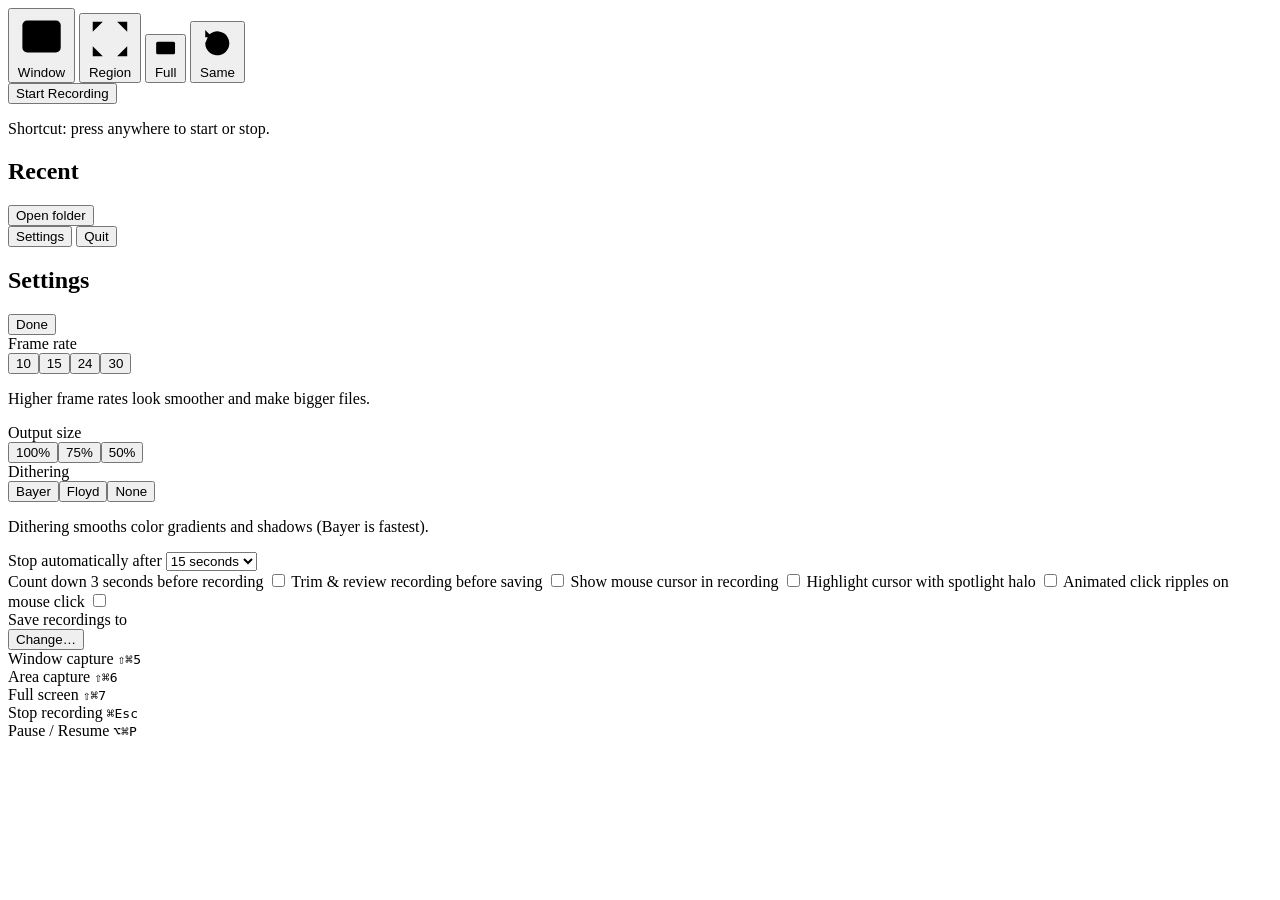
==== frontend/index.html @ 72a1978d "Initial commit: Gifkite - screen-to-GIF recorder for macOS" ====
<!doctype html>
<html lang="en">
<head>
<meta charset="utf-8">
<title>Gifkite</title>
<link rel="stylesheet" href="/style.css">
<link rel="stylesheet" href="/popover.css">
<script type="module" src="/popover.js"></script>
</head>
<body>
<main class="pop">

  <!-- permission banner -->
  <div class="perm-banner" id="perm-banner" hidden>
    <div class="perm-content">
      <span class="perm-icon">⚠️</span>
      <div class="perm-text">
        <strong>Screen Recording Permission Required</strong>
        <p>macOS requires permission to capture screen contents.</p>
      </div>
    </div>
    <button class="btn-perm" id="open-perm">Open Settings</button>
  </div>

  <!-- idle: capture buttons + Start Recording button -->
  <section class="capture-box" data-show="idle">
    <div class="mode-grid">
      <button class="mode-card active" id="mode-window" data-mode="window" title="Snap to and record an app window">
        <svg viewBox="0 0 32 32" aria-hidden="true"><rect x="4" y="6" width="24" height="20" rx="3"/><path d="M4 12h24M8 9h.01M12 9h.01M16 9h.01"/></svg>
        <span>Window</span>
      </button>
      <button class="mode-card" id="mode-region" data-mode="region" title="Select a region to record">
        <svg viewBox="0 0 32 32" aria-hidden="true"><path d="M4 11V4h7M21 4h7v7M28 21v7h-7M11 28H4v-7"/></svg>
        <span>Region</span>
      </button>
      <button class="mode-card" id="mode-screen" data-mode="screen" title="Record entire display">
        <svg viewBox="0 0 32 32" aria-hidden="true"><rect x="4" y="6" width="24" height="16" rx="2"/><path d="M12 27h8M16 22v5"/></svg>
        <span>Full</span>
      </button>
      <button class="mode-card" id="last" data-mode="last" title="Record same area again">
        <svg viewBox="0 0 32 32" aria-hidden="true"><path d="M6 16a10 10 0 1 0 3-7.1M6 5v6h6"/></svg>
        <span>Same</span>
      </button>
    </div>

    <button class="start-btn" id="start-btn">
      <span class="rec-dot-icon"></span>
      <span id="start-btn-label">Start Recording</span>
    </button>
    <p class="hint">Shortcut: press <kbd id="hotkey"></kbd> anywhere to start or stop.</p>
  </section>

  <!-- recording / countdown / paused: live timer + Stop button -->
  <section class="live-box" data-show="recording countdown paused" hidden>
    <div class="live-header">
      <div class="live-status">
        <span class="dot" id="live-dot"></span>
        <span id="live-phase">RECORDING</span>
      </div>
      <span class="num timer" id="timer">0:00</span>
    </div>
    <div class="live-actions">
      <button class="pause-btn" id="popover-pause-btn">Pause</button>
      <button class="stop-btn" data-act="Stop"><i></i>Stop Recording</button>
      <button class="ghost" data-act="Discard">Discard</button>
    </div>
  </section>

  <!-- review / trim editor -->
  <section class="review-box" data-show="review" hidden>
    <div class="review-header">
      <div class="review-title-group">
        <span class="review-badge">TRIM & REVIEW</span>
        <span class="review-dur num" id="review-dur">0.0s</span>
      </div>
      <span class="review-frames num" id="review-frames">0 frames</span>
    </div>

    <div class="review-player">
      <img id="review-img" alt="Preview frame" draggable="false">
      <button class="review-play-btn" id="review-play-btn" title="Play / Pause preview">
        <svg id="play-icon" viewBox="0 0 24 24"><polygon points="7 4 19 12 7 20 7 4"/></svg>
        <svg id="pause-icon" viewBox="0 0 24 24" hidden><rect x="6" y="4" width="4" height="16"/><rect x="14" y="4" width="4" height="16"/></svg>
      </button>
      <span class="review-frame-badge num" id="review-frame-badge">1 / 1</span>
    </div>

    <div class="timeline-wrap">
      <div class="timeline-bar">
        <div class="timeline-range" id="timeline-range"></div>
        <div class="timeline-needle" id="timeline-needle"></div>
      </div>
      <div class="trim-inputs">
        <input type="range" id="trim-start" min="0" max="0" value="0" step="1">
        <input type="range" id="trim-end" min="0" max="0" value="0" step="1">
      </div>
    </div>

    <div class="review-actions">
      <button class="ghost" id="review-discard-btn">Discard</button>
      <button class="review-save-btn" id="review-save-btn">
        <svg viewBox="0 0 16 16" width="14" height="14" fill="currentColor"><path d="M13.854 3.646a.5.5 0 0 1 0 .708l-7 7a.5.5 0 0 1-.708 0l-3.5-3.5a.5.5 0 1 1 .708-.708L6.5 10.293l6.646-6.647a.5.5 0 0 1 .708 0z"/></svg>
        Save GIF
      </button>
    </div>
  </section>

  <!-- encoding -->
  <section class="saving" data-show="encoding" hidden>
    <div class="saving-row"><span>Saving GIF</span><span class="num" id="pct">0%</span></div>
    <div class="bar"><div id="bar"></div></div>
  </section>

  <p class="error" id="error" hidden></p>

  <section class="library">
    <header class="lib-head">
      <h2>Recent</h2>
      <button class="link" data-act="OpenFolder">Open folder</button>
    </header>
    <div class="grid" id="grid"></div>
    <div class="empty" id="empty" hidden>
      <svg viewBox="0 0 32 32" aria-hidden="true"><path d="M4 11V4h7M21 4h7v7M28 21v7h-7M11 28H4v-7"/></svg>
      <p>Your GIFs show up here. Choose Region, drag over what you want to record, and press Stop when you're done.</p>
    </div>
  </section>

  <footer class="foot">
    <button class="link" id="open-settings">Settings</button>
    <button class="link" data-act="Quit">Quit</button>
  </footer>

  <!-- settings sheet -->
  <section class="sheet" id="sheet" aria-hidden="true">
    <header class="sheet-head">
      <h2>Settings</h2>
      <button class="link" id="close-settings">Done</button>
    </header>
    <div class="field">
      <span>Frame rate</span>
      <div class="seg" data-key="fps">
        <button data-v="10">10</button><button data-v="15">15</button><button data-v="24">24</button><button data-v="30">30</button>
      </div>
    </div>
    <p class="note">Higher frame rates look smoother and make bigger files.</p>
    <div class="field">
      <span>Output size</span>
      <div class="seg" data-key="scale">
        <button data-v="1">100%</button><button data-v="0.75">75%</button><button data-v="0.5">50%</button>
      </div>
    </div>
    <div class="field">
      <span>Dithering</span>
      <div class="seg" data-key="dither">
        <button data-v="bayer">Bayer</button><button data-v="floyd">Floyd</button><button data-v="none">None</button>
      </div>
    </div>
    <p class="note">Dithering smooths color gradients and shadows (Bayer is fastest).</p>
    <div class="field">
      <span>Stop automatically after</span>
      <select id="max">
        <option value="15">15 seconds</option>
        <option value="30">30 seconds</option>
        <option value="60">1 minute</option>
        <option value="120">2 minutes</option>
        <option value="300">5 minutes</option>
      </select>
    </div>
    <label class="field toggle">
      <span>Count down 3 seconds before recording</span>
      <input type="checkbox" id="countdown"><i></i>
    </label>
    <label class="field toggle">
      <span>Trim & review recording before saving</span>
      <input type="checkbox" id="trim"><i></i>
    </label>
    <label class="field toggle">
      <span>Show mouse cursor in recording</span>
      <input type="checkbox" id="showCursor"><i></i>
    </label>
    <label class="field toggle">
      <span>Highlight cursor with spotlight halo</span>
      <input type="checkbox" id="cursorHighlight"><i></i>
    </label>
    <label class="field toggle">
      <span>Animated click ripples on mouse click</span>
      <input type="checkbox" id="clickRipples"><i></i>
    </label>
    <div class="field col">
      <span>Save recordings to</span>
      <div class="folder">
        <code id="folder"></code>
        <button class="btn" id="choose">Change…</button>
      </div>
    </div>
    <div class="field">
      <span>Window capture</span>
      <kbd>⇧⌘5</kbd>
    </div>
    <div class="field">
      <span>Area capture</span>
      <kbd>⇧⌘6</kbd>
    </div>
    <div class="field">
      <span>Full screen</span>
      <kbd>⇧⌘7</kbd>
    </div>
    <div class="field">
      <span>Stop recording</span>
      <kbd>⌘Esc</kbd>
    </div>
    <div class="field">
      <span>Pause / Resume</span>
      <kbd>⌥⌘P</kbd>
    </div>
  </section>

  <div class="toast" id="toast"></div>
</main>
</body>
</html>
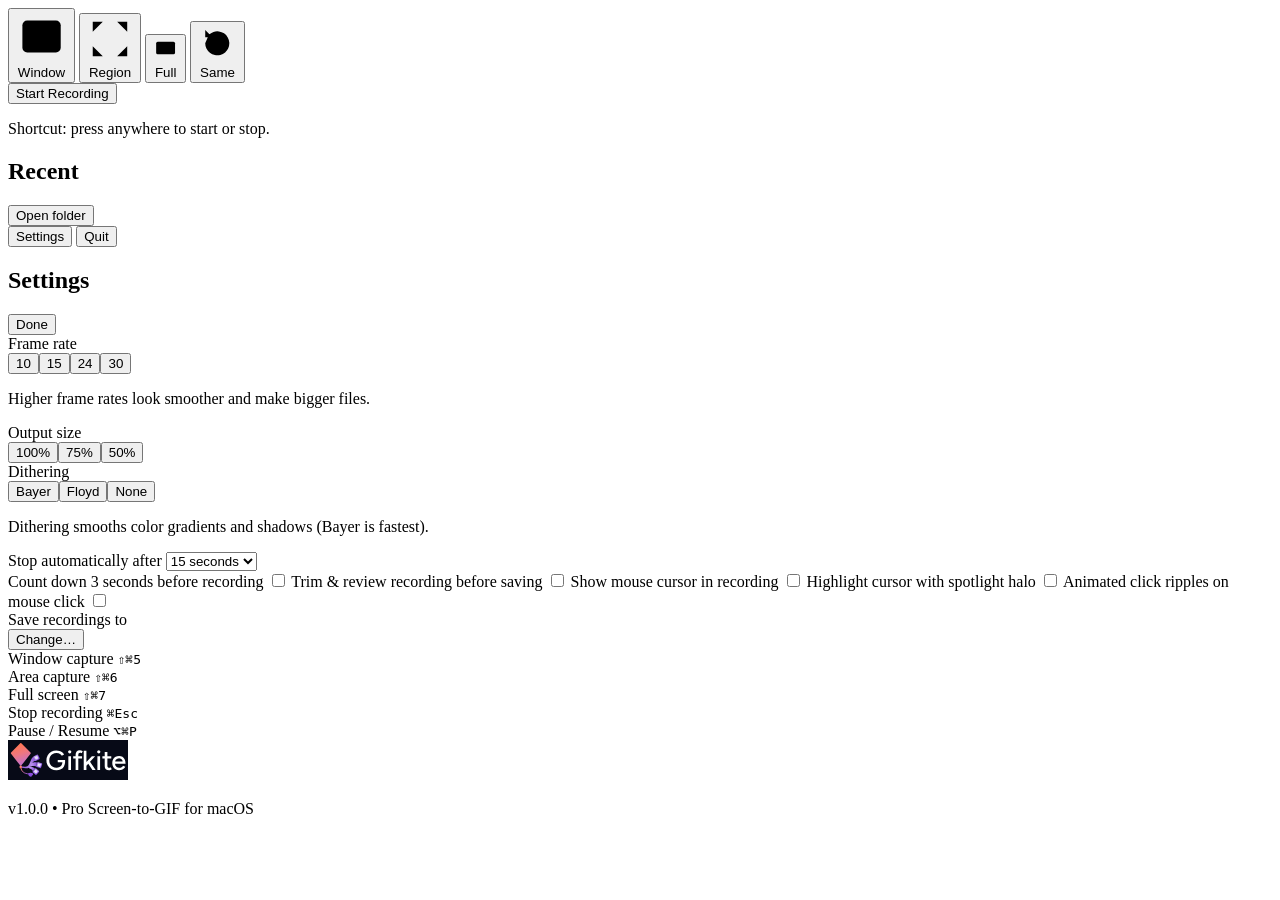
==== commit 10a16b22: "feat(branding): integrate official Gifkite logos, app icon, and menu bar template" ====
--- a/frontend/index.html
+++ b/frontend/index.html
@@ -3,6 +3,7 @@
 <head>
 <meta charset="utf-8">
 <title>Gifkite</title>
+<link rel="icon" type="image/svg+xml" href="/assets/gifkite-mark.svg">
 <link rel="stylesheet" href="/style.css">
 <link rel="stylesheet" href="/popover.css">
 <script type="module" src="/popover.js"></script>
@@ -120,8 +121,8 @@
     </header>
     <div class="grid" id="grid"></div>
     <div class="empty" id="empty" hidden>
-      <svg viewBox="0 0 32 32" aria-hidden="true"><path d="M4 11V4h7M21 4h7v7M28 21v7h-7M11 28H4v-7"/></svg>
-      <p>Your GIFs show up here. Choose Region, drag over what you want to record, and press Stop when you're done.</p>
+      <img src="/assets/gifkite-mark.svg" class="empty-mark" alt="Gifkite" width="48" height="48">
+      <p>Your GIFs show up here. Choose Window or Region, capture what you want, and drop it anywhere.</p>
     </div>
   </section>
 
@@ -213,6 +214,11 @@
       <span>Pause / Resume</span>
       <kbd>⌥⌘P</kbd>
     </div>
+
+    <div class="settings-branding">
+      <img src="/assets/gifkite-logo-dark.svg" alt="Gifkite" class="settings-logo" width="120">
+      <p class="settings-version">v1.0.0 • Pro Screen-to-GIF for macOS</p>
+    </div>
   </section>
 
   <div class="toast" id="toast"></div>
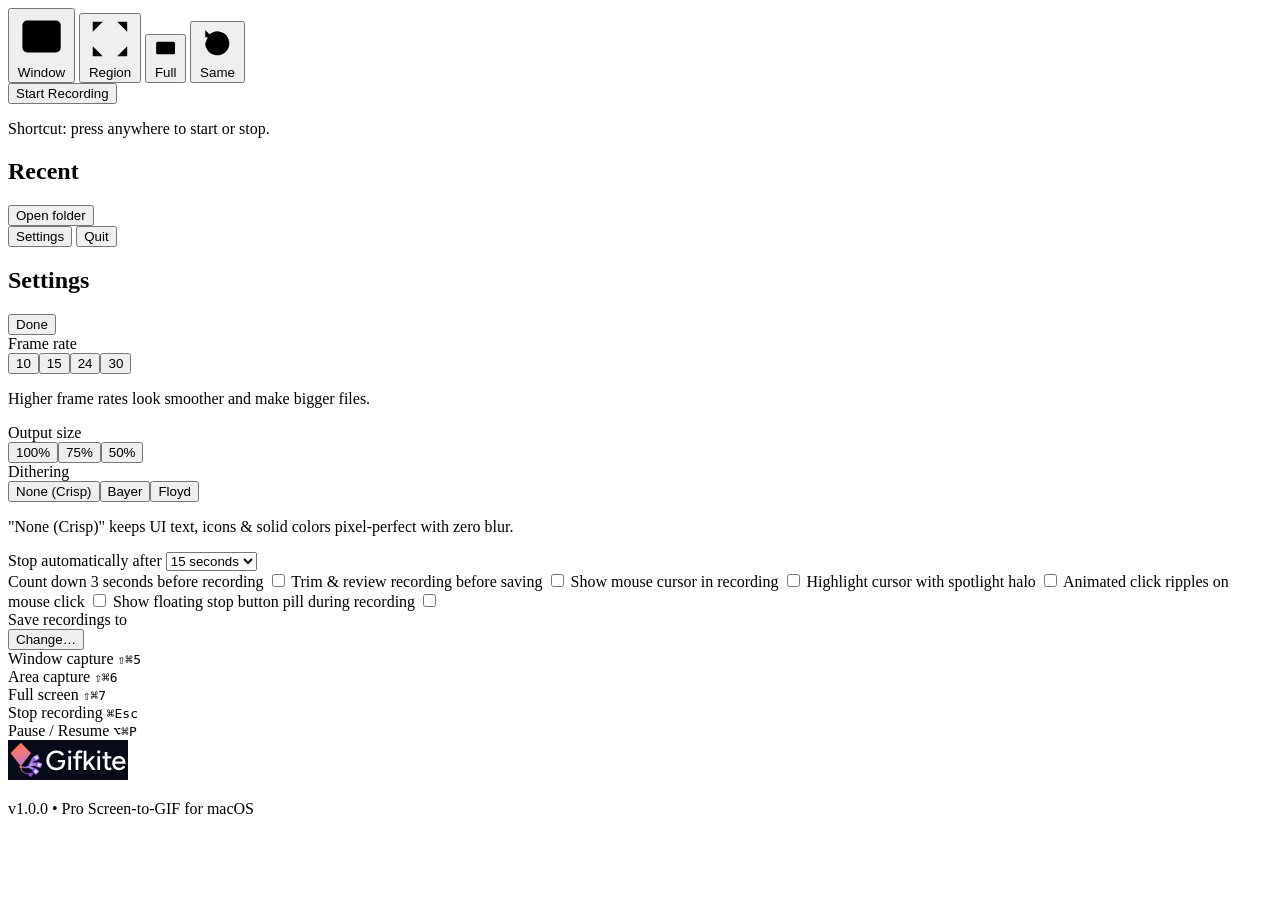
==== commit 39ab79bf: "fix(encoder): implement exact-color preservation, crisp dithering default, and prevent controls over" ====
--- a/frontend/index.html
+++ b/frontend/index.html
@@ -153,10 +153,10 @@
     <div class="field">
       <span>Dithering</span>
       <div class="seg" data-key="dither">
-        <button data-v="bayer">Bayer</button><button data-v="floyd">Floyd</button><button data-v="none">None</button>
-      </div>
-    </div>
-    <p class="note">Dithering smooths color gradients and shadows (Bayer is fastest).</p>
+        <button data-v="none">None (Crisp)</button><button data-v="bayer">Bayer</button><button data-v="floyd">Floyd</button>
+      </div>
+    </div>
+    <p class="note">"None (Crisp)" keeps UI text, icons & solid colors pixel-perfect with zero blur.</p>
     <div class="field">
       <span>Stop automatically after</span>
       <select id="max">
@@ -187,6 +187,10 @@
       <span>Animated click ripples on mouse click</span>
       <input type="checkbox" id="clickRipples"><i></i>
     </label>
+    <label class="field toggle">
+      <span>Show floating stop button pill during recording</span>
+      <input type="checkbox" id="showControls"><i></i>
+    </label>
     <div class="field col">
       <span>Save recordings to</span>
       <div class="folder">
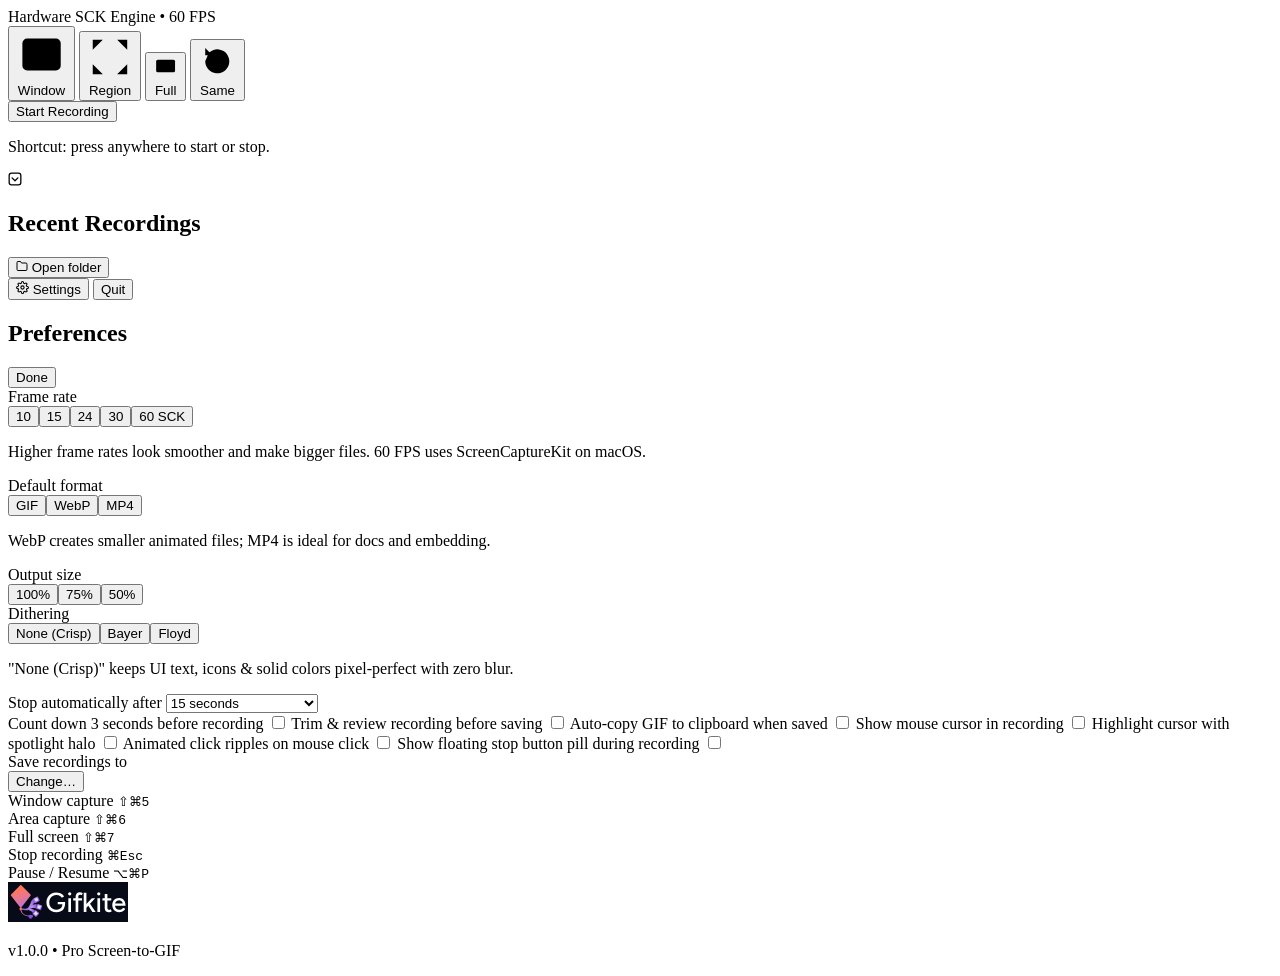
==== commit 1ad7f016: "feat: add support for WebP and MP4 recording formats, window selection, and annotations" ====
--- a/frontend/index.html
+++ b/frontend/index.html
@@ -11,6 +11,12 @@
 <body>
 <main class="pop">
 
+  <!-- Ambient background glow mesh matching docs -->
+  <div class="bg-glow-wrapper" aria-hidden="true">
+    <div class="glow-orb-1"></div>
+    <div class="glow-orb-2"></div>
+  </div>
+
   <!-- permission banner -->
   <div class="perm-banner" id="perm-banner" hidden>
     <div class="perm-content">
@@ -25,6 +31,11 @@
 
   <!-- idle: capture buttons + Start Recording button -->
   <section class="capture-box" data-show="idle">
+    <div class="engine-badge-pill" id="engine-badge">
+      <span class="beacon-dot"></span>
+      <span id="engine-badge-label">Hardware SCK Engine • 60 FPS</span>
+    </div>
+
     <div class="mode-grid">
       <button class="mode-card active" id="mode-window" data-mode="window" title="Snap to and record an app window">
         <svg viewBox="0 0 32 32" aria-hidden="true"><rect x="4" y="6" width="24" height="20" rx="3"/><path d="M4 12h24M8 9h.01M12 9h.01M16 9h.01"/></svg>
@@ -55,7 +66,7 @@
   <section class="live-box" data-show="recording countdown paused" hidden>
     <div class="live-header">
       <div class="live-status">
-        <span class="dot" id="live-dot"></span>
+        <span class="beacon-dot" id="live-dot"></span>
         <span id="live-phase">RECORDING</span>
       </div>
       <span class="num timer" id="timer">0:00</span>
@@ -67,83 +78,191 @@
     </div>
   </section>
 
-  <!-- review / trim editor -->
+  <!-- review / trim editor studio -->
   <section class="review-box" data-show="review" hidden>
-    <div class="review-header">
+    <div class="review-top-bar">
       <div class="review-title-group">
         <span class="review-badge">TRIM & REVIEW</span>
         <span class="review-dur num" id="review-dur">0.0s</span>
       </div>
-      <span class="review-frames num" id="review-frames">0 frames</span>
-    </div>
-
-    <div class="review-player">
-      <img id="review-img" alt="Preview frame" draggable="false">
-      <button class="review-play-btn" id="review-play-btn" title="Play / Pause preview">
-        <svg id="play-icon" viewBox="0 0 24 24"><polygon points="7 4 19 12 7 20 7 4"/></svg>
-        <svg id="pause-icon" viewBox="0 0 24 24" hidden><rect x="6" y="4" width="4" height="16"/><rect x="14" y="4" width="4" height="16"/></svg>
-      </button>
-      <span class="review-frame-badge num" id="review-frame-badge">1 / 1</span>
-    </div>
-
-    <div class="timeline-wrap">
-      <div class="timeline-bar">
-        <div class="timeline-range" id="timeline-range"></div>
-        <div class="timeline-needle" id="timeline-needle"></div>
-      </div>
-      <div class="trim-inputs">
-        <input type="range" id="trim-start" min="0" max="0" value="0" step="1">
-        <input type="range" id="trim-end" min="0" max="0" value="0" step="1">
-      </div>
-    </div>
-
-    <div class="review-actions">
-      <button class="ghost" id="review-discard-btn">Discard</button>
-      <button class="review-save-btn" id="review-save-btn">
-        <svg viewBox="0 0 16 16" width="14" height="14" fill="currentColor"><path d="M13.854 3.646a.5.5 0 0 1 0 .708l-7 7a.5.5 0 0 1-.708 0l-3.5-3.5a.5.5 0 1 1 .708-.708L6.5 10.293l6.646-6.647a.5.5 0 0 1 .708 0z"/></svg>
-        Save GIF
-      </button>
+      <div class="review-meta-group">
+        <div class="speed-btns" id="speed-btns">
+          <button data-spd="1" class="on">1x</button>
+          <button data-spd="1.5">1.5x</button>
+          <button data-spd="2">2x</button>
+        </div>
+        <span class="review-frames num" id="review-frames">0 frames</span>
+      </div>
+    </div>
+
+    <!-- Main Viewport Player Stage -->
+    <div class="review-stage">
+      <div class="review-player" id="review-player">
+        <img id="review-img" alt="Preview frame" draggable="false">
+        <canvas id="review-canvas" class="review-canvas"></canvas>
+        <button class="review-play-btn" id="review-play-btn" title="Play / Pause preview">
+          <svg id="play-icon" viewBox="0 0 24 24"><polygon points="7 4 19 12 7 20 7 4"/></svg>
+          <svg id="pause-icon" viewBox="0 0 24 24" hidden><rect x="6" y="4" width="4" height="16"/><rect x="14" y="4" width="4" height="16"/></svg>
+        </button>
+        <span class="review-frame-badge num" id="review-frame-badge">1 / 1</span>
+      </div>
+    </div>
+
+    <!-- Creative Annotation Tools Ribbon -->
+    <div class="annot-toolbar" id="annot-toolbar">
+      <div class="annot-tool-group">
+        <button type="button" class="annot-btn" data-tool="arrow" id="tool-arrow" title="Draw Arrow">
+          <svg viewBox="0 0 16 16" width="14" height="14" fill="currentColor">
+            <path d="M14 8a.75.75 0 0 1-.75.75H4.56l3.22 3.22a.75.75 0 1 1-1.06 1.06l-4.5-4.5a.75.75 0 0 1 0-1.06l4.5-4.5a.75.75 0 0 1 1.06 1.06L4.56 7.25h8.69A.75.75 0 0 1 14 8z" transform="rotate(180 8 8)"/>
+          </svg>
+          <span>Arrow</span>
+        </button>
+        <button type="button" class="annot-btn" data-tool="blur" id="tool-blur" title="Redact / Blur Sensitive Box">
+          <svg viewBox="0 0 16 16" width="14" height="14" fill="currentColor">
+            <path d="M2.5 3A1.5 1.5 0 0 0 1 4.5v7A1.5 1.5 0 0 0 2.5 13h11a1.5 1.5 0 0 0 1.5-1.5v-7A1.5 1.5 0 0 0 13.5 3h-11zm1 2h3v2h-3V5zm5 0h3v2h-3V5zm-5 4h3v2h-3V9zm5 0h3v2h-3V9z"/>
+          </svg>
+          <span>Redact</span>
+        </button>
+        <button type="button" class="annot-btn" data-tool="text" id="tool-text" title="Text Caption">
+          <svg viewBox="0 0 16 16" width="14" height="14" fill="currentColor">
+            <path d="M2.5 3.5a.5.5 0 0 1 .5-.5h10a.5.5 0 0 1 .5.5v2a.5.5 0 0 1-1 0V4H8.5v8.5H10a.5.5 0 0 1 0 1H6a.5.5 0 0 1 0-1h1.5V4H3.5v1.5a.5.5 0 0 1-1 0v-2z"/>
+          </svg>
+          <span>Text</span>
+        </button>
+      </div>
+
+      <div class="annot-sep"></div>
+
+      <!-- Color swatches -->
+      <div class="annot-colors" id="annot-colors">
+        <button type="button" class="swatch on" data-col="#ff3b30" style="background: #ff3b30;" title="Red"></button>
+        <button type="button" class="swatch" data-col="#ffd60a" style="background: #ffd60a;" title="Yellow"></button>
+        <button type="button" class="swatch" data-col="#ffffff" style="background: #ffffff;" title="White"></button>
+        <button type="button" class="swatch" data-col="#30d158" style="background: #30d158;" title="Green"></button>
+      </div>
+
+      <div class="annot-sep"></div>
+
+      <button type="button" class="annot-clear-btn" id="annot-clear-btn" title="Clear Annotations">
+        <svg width="11" height="11" viewBox="0 0 24 24" fill="none" stroke="currentColor" stroke-width="2.2" stroke-linecap="round" stroke-linejoin="round">
+          <polyline points="3 6 5 6 21 6"></polyline>
+          <path d="M19 6v14a2 2 0 0 1-2 2H7a2 2 0 0 1-2-2V6m3 0V4a2 2 0 0 1 2-2h4a2 2 0 0 1 2 2v2"></path>
+        </svg>
+        <span>Clear</span>
+      </button>
+    </div>
+
+    <!-- Timeline Trimmer Deck -->
+    <div class="timeline-deck">
+      <div class="timeline-meta">
+        <div class="timeline-meta-left">
+          <span class="timeline-label">Trim Range</span>
+          <span class="timeline-range-badge num" id="timeline-range-badge">0.0s – 0.0s</span>
+        </div>
+        <div class="timeline-meta-right">
+          <span class="timeline-head-badge num" id="timeline-head-badge">Frame 1</span>
+        </div>
+      </div>
+
+      <div class="timeline-wrap">
+        <div class="timeline-bar">
+          <div class="timeline-range" id="timeline-range"></div>
+          <div class="timeline-needle" id="timeline-needle"></div>
+        </div>
+        <div class="trim-inputs">
+          <input type="range" id="trim-start" min="0" max="0" value="0" step="1">
+          <input type="range" id="trim-end" min="0" max="0" value="0" step="1">
+        </div>
+      </div>
+    </div>
+
+    <!-- Export & Save Bottom Deck -->
+    <div class="review-bottom-deck">
+      <div class="format-bar">
+        <span class="format-label">Format</span>
+        <div class="format-toggle" id="format-toggle">
+          <button type="button" data-fmt="gif" class="on">GIF</button>
+          <button type="button" data-fmt="webp">WebP</button>
+          <button type="button" data-fmt="mp4">MP4</button>
+        </div>
+      </div>
+
+      <div class="review-actions-row">
+        <button class="ghost review-discard-btn" id="review-discard-btn">Discard</button>
+        <button class="review-save-btn" id="review-save-btn">
+          <svg viewBox="0 0 16 16" width="14" height="14" fill="currentColor">
+            <path d="M13.854 3.646a.5.5 0 0 1 0 .708l-7 7a.5.5 0 0 1-.708 0l-3.5-3.5a.5.5 0 1 1 .708-.708L6.5 10.293l6.646-6.647a.5.5 0 0 1 .708 0z"/>
+          </svg>
+          <span id="review-save-text">Save GIF</span>
+        </button>
+      </div>
     </div>
   </section>
 
   <!-- encoding -->
   <section class="saving" data-show="encoding" hidden>
-    <div class="saving-row"><span>Saving GIF</span><span class="num" id="pct">0%</span></div>
+    <div class="saving-row"><span>Saving Recording</span><span class="num" id="pct">0%</span></div>
     <div class="bar"><div id="bar"></div></div>
   </section>
 
   <p class="error" id="error" hidden></p>
 
-  <section class="library">
+  <section class="library" data-show="idle">
     <header class="lib-head">
-      <h2>Recent</h2>
-      <button class="link" data-act="OpenFolder">Open folder</button>
+      <div class="lib-title-group">
+        <svg class="lib-icon" width="14" height="14" viewBox="0 0 24 24" fill="none" stroke="currentColor" stroke-width="2.2" stroke-linecap="round" stroke-linejoin="round">
+          <rect x="2" y="2" width="20" height="20" rx="4"></rect>
+          <path d="M7 10l5 5 5-5"></path>
+        </svg>
+        <h2>Recent Recordings</h2>
+      </div>
+      <button class="link btn-folder" data-act="OpenFolder">
+        <svg width="12" height="12" viewBox="0 0 24 24" fill="none" stroke="currentColor" stroke-width="2" stroke-linecap="round" stroke-linejoin="round">
+          <path d="M22 19a2 2 0 0 1-2 2H4a2 2 0 0 1-2-2V5a2 2 0 0 1 2-2h5l2 3h9a2 2 0 0 1 2 2z"></path>
+        </svg>
+        <span>Open folder</span>
+      </button>
     </header>
     <div class="grid" id="grid"></div>
     <div class="empty" id="empty" hidden>
-      <img src="/assets/gifkite-mark.svg" class="empty-mark" alt="Gifkite" width="48" height="48">
-      <p>Your GIFs show up here. Choose Window or Region, capture what you want, and drop it anywhere.</p>
-    </div>
-  </section>
-
-  <footer class="foot">
-    <button class="link" id="open-settings">Settings</button>
-    <button class="link" data-act="Quit">Quit</button>
+      <div class="empty-mark-wrap">
+        <img src="/assets/gifkite-mark.svg" class="empty-mark" alt="Gifkite" width="48" height="48">
+      </div>
+      <p>Your recordings show up here. Capture an app window or region and drop it anywhere.</p>
+    </div>
+  </section>
+
+  <footer class="foot" data-show="idle">
+    <button class="link foot-link" id="open-settings">
+      <svg width="13" height="13" viewBox="0 0 24 24" fill="none" stroke="currentColor" stroke-width="2" stroke-linecap="round" stroke-linejoin="round">
+        <circle cx="12" cy="12" r="3"></circle>
+        <path d="M19.4 15a1.65 1.65 0 0 0 .33 1.82l.06.06a2 2 0 0 1 0 2.83 2 2 0 0 1-2.83 0l-.06-.06a1.65 1.65 0 0 0-1.82-.33 1.65 1.65 0 0 0-1 1.51V21a2 2 0 0 1-2 2 2 2 0 0 1-2-2v-.09A1.65 1.65 0 0 0 9 19.4a1.65 1.65 0 0 0-1.82.33l-.06.06a2 2 0 0 1-2.83 0 2 2 0 0 1 0-2.83l.06-.06a1.65 1.65 0 0 0 .33-1.82 1.65 1.65 0 0 0-1.51-1H3a2 2 0 0 1-2-2 2 2 0 0 1 2-2h.09A1.65 1.65 0 0 0 4.6 9a1.65 1.65 0 0 0-.33-1.82l-.06-.06a2 2 0 0 1 0-2.83 2 2 0 0 1 2.83 0l.06.06a1.65 1.65 0 0 0 1.82.33H9a1.65 1.65 0 0 0 1-1.51V3a2 2 0 0 1 2-2 2 2 0 0 1 2 2v.09a1.65 1.65 0 0 0 1 1.51 1.65 1.65 0 0 0 1.82-.33l.06-.06a2 2 0 0 1 2.83 0 2 2 0 0 1 0 2.83l-.06.06a1.65 1.65 0 0 0-.33 1.82V9a1.65 1.65 0 0 0 1.51 1H21a2 2 0 0 1 2 2 2 2 0 0 1-2 2h-.09a1.65 1.65 0 0 0-1.51 1z"></path>
+      </svg>
+      <span>Settings</span>
+    </button>
+    <button class="link foot-link" data-act="Quit">Quit</button>
   </footer>
 
   <!-- settings sheet -->
   <section class="sheet" id="sheet" aria-hidden="true">
     <header class="sheet-head">
-      <h2>Settings</h2>
+      <h2>Preferences</h2>
       <button class="link" id="close-settings">Done</button>
     </header>
     <div class="field">
       <span>Frame rate</span>
       <div class="seg" data-key="fps">
-        <button data-v="10">10</button><button data-v="15">15</button><button data-v="24">24</button><button data-v="30">30</button>
-      </div>
-    </div>
-    <p class="note">Higher frame rates look smoother and make bigger files.</p>
+        <button data-v="10">10</button><button data-v="15">15</button><button data-v="24">24</button><button data-v="30">30</button><button data-v="60" class="btn-sck" title="Hardware SCK">60 <span class="badge-sck">SCK</span></button>
+      </div>
+    </div>
+    <p class="note">Higher frame rates look smoother and make bigger files. 60 FPS uses ScreenCaptureKit on macOS.</p>
+    <div class="field">
+      <span>Default format</span>
+      <div class="seg" data-key="format">
+        <button data-v="gif">GIF</button><button data-v="webp">WebP</button><button data-v="mp4">MP4</button>
+      </div>
+    </div>
+    <p class="note">WebP creates smaller animated files; MP4 is ideal for docs and embedding.</p>
     <div class="field">
       <span>Output size</span>
       <div class="seg" data-key="scale">
@@ -165,6 +284,11 @@
         <option value="60">1 minute</option>
         <option value="120">2 minutes</option>
         <option value="300">5 minutes</option>
+        <option value="600">10 minutes</option>
+        <option value="900">15 minutes</option>
+        <option value="1800">30 minutes</option>
+        <option value="3600">1 hour</option>
+        <option value="0">No limit (manual stop)</option>
       </select>
     </div>
     <label class="field toggle">
@@ -174,6 +298,10 @@
     <label class="field toggle">
       <span>Trim & review recording before saving</span>
       <input type="checkbox" id="trim"><i></i>
+    </label>
+    <label class="field toggle">
+      <span>Auto-copy GIF to clipboard when saved</span>
+      <input type="checkbox" id="autoCopy"><i></i>
     </label>
     <label class="field toggle">
       <span>Show mouse cursor in recording</span>
@@ -200,28 +328,28 @@
     </div>
     <div class="field">
       <span>Window capture</span>
-      <kbd>⇧⌘5</kbd>
+      <kbd class="kbd-sc" data-mac="⇧⌘5" data-other="Ctrl+Shift+5">⇧⌘5</kbd>
     </div>
     <div class="field">
       <span>Area capture</span>
-      <kbd>⇧⌘6</kbd>
+      <kbd class="kbd-sc" data-mac="⇧⌘6" data-other="Ctrl+Shift+6">⇧⌘6</kbd>
     </div>
     <div class="field">
       <span>Full screen</span>
-      <kbd>⇧⌘7</kbd>
+      <kbd class="kbd-sc" data-mac="⇧⌘7" data-other="Ctrl+Shift+7">⇧⌘7</kbd>
     </div>
     <div class="field">
       <span>Stop recording</span>
-      <kbd>⌘Esc</kbd>
+      <kbd class="kbd-sc" data-mac="⌘Esc" data-other="Ctrl+Esc">⌘Esc</kbd>
     </div>
     <div class="field">
       <span>Pause / Resume</span>
-      <kbd>⌥⌘P</kbd>
+      <kbd class="kbd-sc" data-mac="⌥⌘P" data-other="Alt+Ctrl+P">⌥⌘P</kbd>
     </div>
 
     <div class="settings-branding">
       <img src="/assets/gifkite-logo-dark.svg" alt="Gifkite" class="settings-logo" width="120">
-      <p class="settings-version">v1.0.0 • Pro Screen-to-GIF for macOS</p>
+      <p class="settings-version">v1.0.0 • Pro Screen-to-GIF</p>
     </div>
   </section>
 
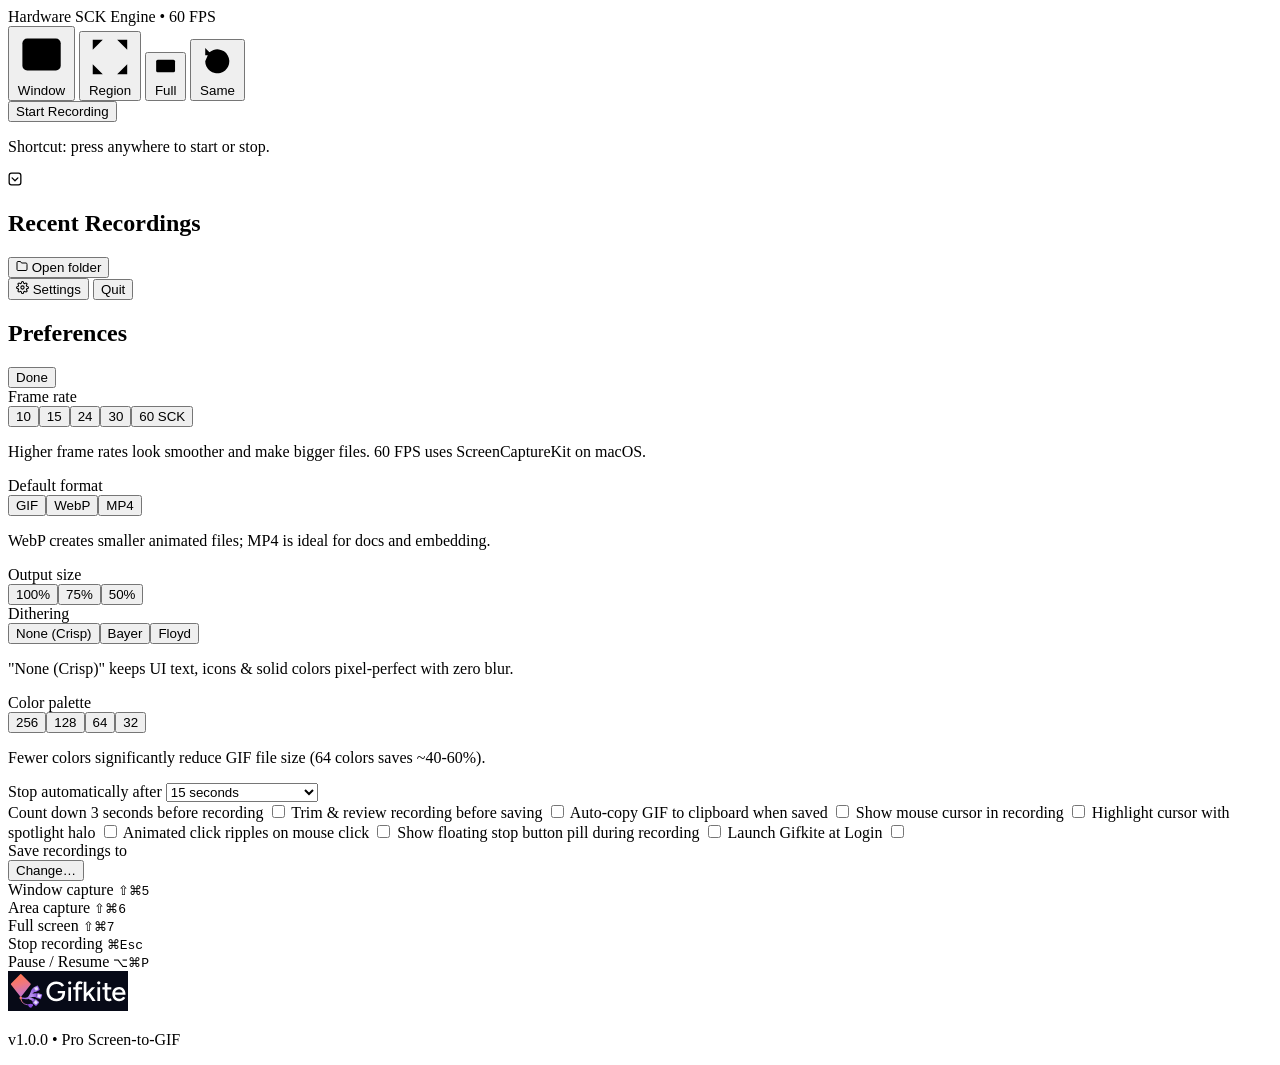
==== commit 1807354e: "feat: add editor window interface for GIF annotations and controls" ====
--- a/frontend/index.html
+++ b/frontend/index.html
@@ -78,123 +78,26 @@
     </div>
   </section>
 
-  <!-- review / trim editor studio -->
-  <section class="review-box" data-show="review" hidden>
-    <div class="review-top-bar">
-      <div class="review-title-group">
-        <span class="review-badge">TRIM & REVIEW</span>
-        <span class="review-dur num" id="review-dur">0.0s</span>
-      </div>
-      <div class="review-meta-group">
-        <div class="speed-btns" id="speed-btns">
-          <button data-spd="1" class="on">1x</button>
-          <button data-spd="1.5">1.5x</button>
-          <button data-spd="2">2x</button>
-        </div>
-        <span class="review-frames num" id="review-frames">0 frames</span>
-      </div>
-    </div>
-
-    <!-- Main Viewport Player Stage -->
-    <div class="review-stage">
-      <div class="review-player" id="review-player">
-        <img id="review-img" alt="Preview frame" draggable="false">
-        <canvas id="review-canvas" class="review-canvas"></canvas>
-        <button class="review-play-btn" id="review-play-btn" title="Play / Pause preview">
-          <svg id="play-icon" viewBox="0 0 24 24"><polygon points="7 4 19 12 7 20 7 4"/></svg>
-          <svg id="pause-icon" viewBox="0 0 24 24" hidden><rect x="6" y="4" width="4" height="16"/><rect x="14" y="4" width="4" height="16"/></svg>
+  <!-- Active Editor Studio State (Popover View) -->
+  <section class="editor-active-box" data-show="review" hidden>
+    <div class="editor-active-card">
+      <div class="editor-active-icon">
+        <svg viewBox="0 0 24 24" width="28" height="28" fill="none" stroke="currentColor" stroke-width="2" stroke-linecap="round" stroke-linejoin="round">
+          <rect x="2" y="3" width="20" height="14" rx="2"></rect>
+          <line x1="8" y1="21" x2="16" y2="21"></line>
+          <line x1="12" y1="17" x2="12" y2="21"></line>
+        </svg>
+      </div>
+      <div class="editor-active-title">Trim & Review in Progress</div>
+      <div class="editor-active-sub">The dedicated Editor Studio window is open for trimming, cropping, and annotations.</div>
+      <div class="editor-active-actions">
+        <button type="button" class="btn btn-primary" id="btn-focus-editor">
+          <svg viewBox="0 0 16 16" width="13" height="13" fill="currentColor">
+            <path d="M1.5 1a.5.5 0 0 0-.5.5v3a.5.5 0 0 1-1 0v-3A1.5 1.5 0 0 1 1.5 0h3a.5.5 0 0 1 0 1h-3zM10 .5a.5.5 0 0 1 .5-.5h3A1.5 1.5 0 0 1 15 1.5v3a.5.5 0 0 1-1 0v-3a.5.5 0 0 0-.5-.5h-3a.5.5 0 0 1-.5-.5zM.5 10a.5.5 0 0 1 .5.5v3a.5.5 0 0 0 .5.5h3a.5.5 0 0 1 0 1h-3A1.5 1.5 0 0 1 0 13.5v-3a.5.5 0 0 1 .5-.5zm14 0a.5.5 0 0 1 .5.5v3a1.5 1.5 0 0 1-1.5 1.5h-3a.5.5 0 0 1 0-1h3a.5.5 0 0 0 .5-.5v-3a.5.5 0 0 1 .5-.5z"/>
+          </svg>
+          <span>Focus Editor Studio</span>
         </button>
-        <span class="review-frame-badge num" id="review-frame-badge">1 / 1</span>
-      </div>
-    </div>
-
-    <!-- Creative Annotation Tools Ribbon -->
-    <div class="annot-toolbar" id="annot-toolbar">
-      <div class="annot-tool-group">
-        <button type="button" class="annot-btn" data-tool="arrow" id="tool-arrow" title="Draw Arrow">
-          <svg viewBox="0 0 16 16" width="14" height="14" fill="currentColor">
-            <path d="M14 8a.75.75 0 0 1-.75.75H4.56l3.22 3.22a.75.75 0 1 1-1.06 1.06l-4.5-4.5a.75.75 0 0 1 0-1.06l4.5-4.5a.75.75 0 0 1 1.06 1.06L4.56 7.25h8.69A.75.75 0 0 1 14 8z" transform="rotate(180 8 8)"/>
-          </svg>
-          <span>Arrow</span>
-        </button>
-        <button type="button" class="annot-btn" data-tool="blur" id="tool-blur" title="Redact / Blur Sensitive Box">
-          <svg viewBox="0 0 16 16" width="14" height="14" fill="currentColor">
-            <path d="M2.5 3A1.5 1.5 0 0 0 1 4.5v7A1.5 1.5 0 0 0 2.5 13h11a1.5 1.5 0 0 0 1.5-1.5v-7A1.5 1.5 0 0 0 13.5 3h-11zm1 2h3v2h-3V5zm5 0h3v2h-3V5zm-5 4h3v2h-3V9zm5 0h3v2h-3V9z"/>
-          </svg>
-          <span>Redact</span>
-        </button>
-        <button type="button" class="annot-btn" data-tool="text" id="tool-text" title="Text Caption">
-          <svg viewBox="0 0 16 16" width="14" height="14" fill="currentColor">
-            <path d="M2.5 3.5a.5.5 0 0 1 .5-.5h10a.5.5 0 0 1 .5.5v2a.5.5 0 0 1-1 0V4H8.5v8.5H10a.5.5 0 0 1 0 1H6a.5.5 0 0 1 0-1h1.5V4H3.5v1.5a.5.5 0 0 1-1 0v-2z"/>
-          </svg>
-          <span>Text</span>
-        </button>
-      </div>
-
-      <div class="annot-sep"></div>
-
-      <!-- Color swatches -->
-      <div class="annot-colors" id="annot-colors">
-        <button type="button" class="swatch on" data-col="#ff3b30" style="background: #ff3b30;" title="Red"></button>
-        <button type="button" class="swatch" data-col="#ffd60a" style="background: #ffd60a;" title="Yellow"></button>
-        <button type="button" class="swatch" data-col="#ffffff" style="background: #ffffff;" title="White"></button>
-        <button type="button" class="swatch" data-col="#30d158" style="background: #30d158;" title="Green"></button>
-      </div>
-
-      <div class="annot-sep"></div>
-
-      <button type="button" class="annot-clear-btn" id="annot-clear-btn" title="Clear Annotations">
-        <svg width="11" height="11" viewBox="0 0 24 24" fill="none" stroke="currentColor" stroke-width="2.2" stroke-linecap="round" stroke-linejoin="round">
-          <polyline points="3 6 5 6 21 6"></polyline>
-          <path d="M19 6v14a2 2 0 0 1-2 2H7a2 2 0 0 1-2-2V6m3 0V4a2 2 0 0 1 2-2h4a2 2 0 0 1 2 2v2"></path>
-        </svg>
-        <span>Clear</span>
-      </button>
-    </div>
-
-    <!-- Timeline Trimmer Deck -->
-    <div class="timeline-deck">
-      <div class="timeline-meta">
-        <div class="timeline-meta-left">
-          <span class="timeline-label">Trim Range</span>
-          <span class="timeline-range-badge num" id="timeline-range-badge">0.0s – 0.0s</span>
-        </div>
-        <div class="timeline-meta-right">
-          <span class="timeline-head-badge num" id="timeline-head-badge">Frame 1</span>
-        </div>
-      </div>
-
-      <div class="timeline-wrap">
-        <div class="timeline-bar">
-          <div class="timeline-range" id="timeline-range"></div>
-          <div class="timeline-needle" id="timeline-needle"></div>
-        </div>
-        <div class="trim-inputs">
-          <input type="range" id="trim-start" min="0" max="0" value="0" step="1">
-          <input type="range" id="trim-end" min="0" max="0" value="0" step="1">
-        </div>
-      </div>
-    </div>
-
-    <!-- Export & Save Bottom Deck -->
-    <div class="review-bottom-deck">
-      <div class="format-bar">
-        <span class="format-label">Format</span>
-        <div class="format-toggle" id="format-toggle">
-          <button type="button" data-fmt="gif" class="on">GIF</button>
-          <button type="button" data-fmt="webp">WebP</button>
-          <button type="button" data-fmt="mp4">MP4</button>
-        </div>
-      </div>
-
-      <div class="review-actions-row">
-        <button class="ghost review-discard-btn" id="review-discard-btn">Discard</button>
-        <button class="review-save-btn" id="review-save-btn">
-          <svg viewBox="0 0 16 16" width="14" height="14" fill="currentColor">
-            <path d="M13.854 3.646a.5.5 0 0 1 0 .708l-7 7a.5.5 0 0 1-.708 0l-3.5-3.5a.5.5 0 1 1 .708-.708L6.5 10.293l6.646-6.647a.5.5 0 0 1 .708 0z"/>
-          </svg>
-          <span id="review-save-text">Save GIF</span>
-        </button>
+        <button type="button" class="ghost" id="btn-discard-editor-popover">Discard Recording</button>
       </div>
     </div>
   </section>
@@ -276,6 +179,13 @@
       </div>
     </div>
     <p class="note">"None (Crisp)" keeps UI text, icons & solid colors pixel-perfect with zero blur.</p>
+    <div class="field">
+      <span>Color palette</span>
+      <div class="seg" data-key="maxColors">
+        <button data-v="256">256</button><button data-v="128">128</button><button data-v="64">64</button><button data-v="32">32</button>
+      </div>
+    </div>
+    <p class="note">Fewer colors significantly reduce GIF file size (64 colors saves ~40-60%).</p>
     <div class="field">
       <span>Stop automatically after</span>
       <select id="max">
@@ -319,6 +229,10 @@
       <span>Show floating stop button pill during recording</span>
       <input type="checkbox" id="showControls"><i></i>
     </label>
+    <label class="field toggle">
+      <span>Launch Gifkite at Login</span>
+      <input type="checkbox" id="launchAtLogin"><i></i>
+    </label>
     <div class="field col">
       <span>Save recordings to</span>
       <div class="folder">
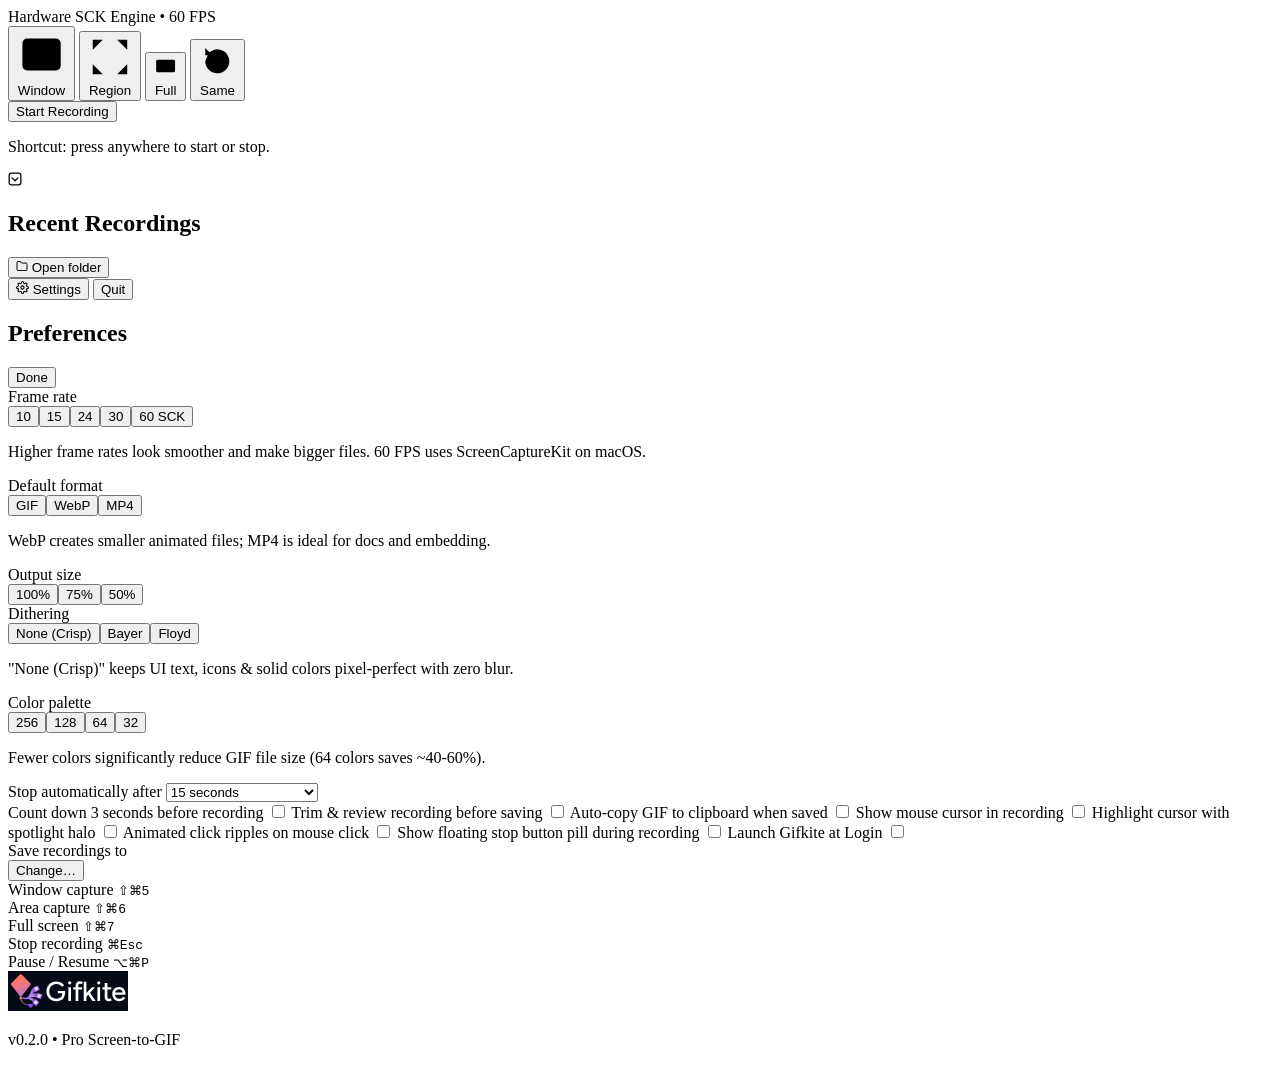
==== commit 1953d5d0: "chore: bump version to v0.2.0 and add null safety checks with test synchronization" ====
--- a/frontend/index.html
+++ b/frontend/index.html
@@ -263,7 +263,7 @@
 
     <div class="settings-branding">
       <img src="/assets/gifkite-logo-dark.svg" alt="Gifkite" class="settings-logo" width="120">
-      <p class="settings-version">v1.0.0 • Pro Screen-to-GIF</p>
+      <p class="settings-version">v0.2.0 • Pro Screen-to-GIF</p>
     </div>
   </section>
 
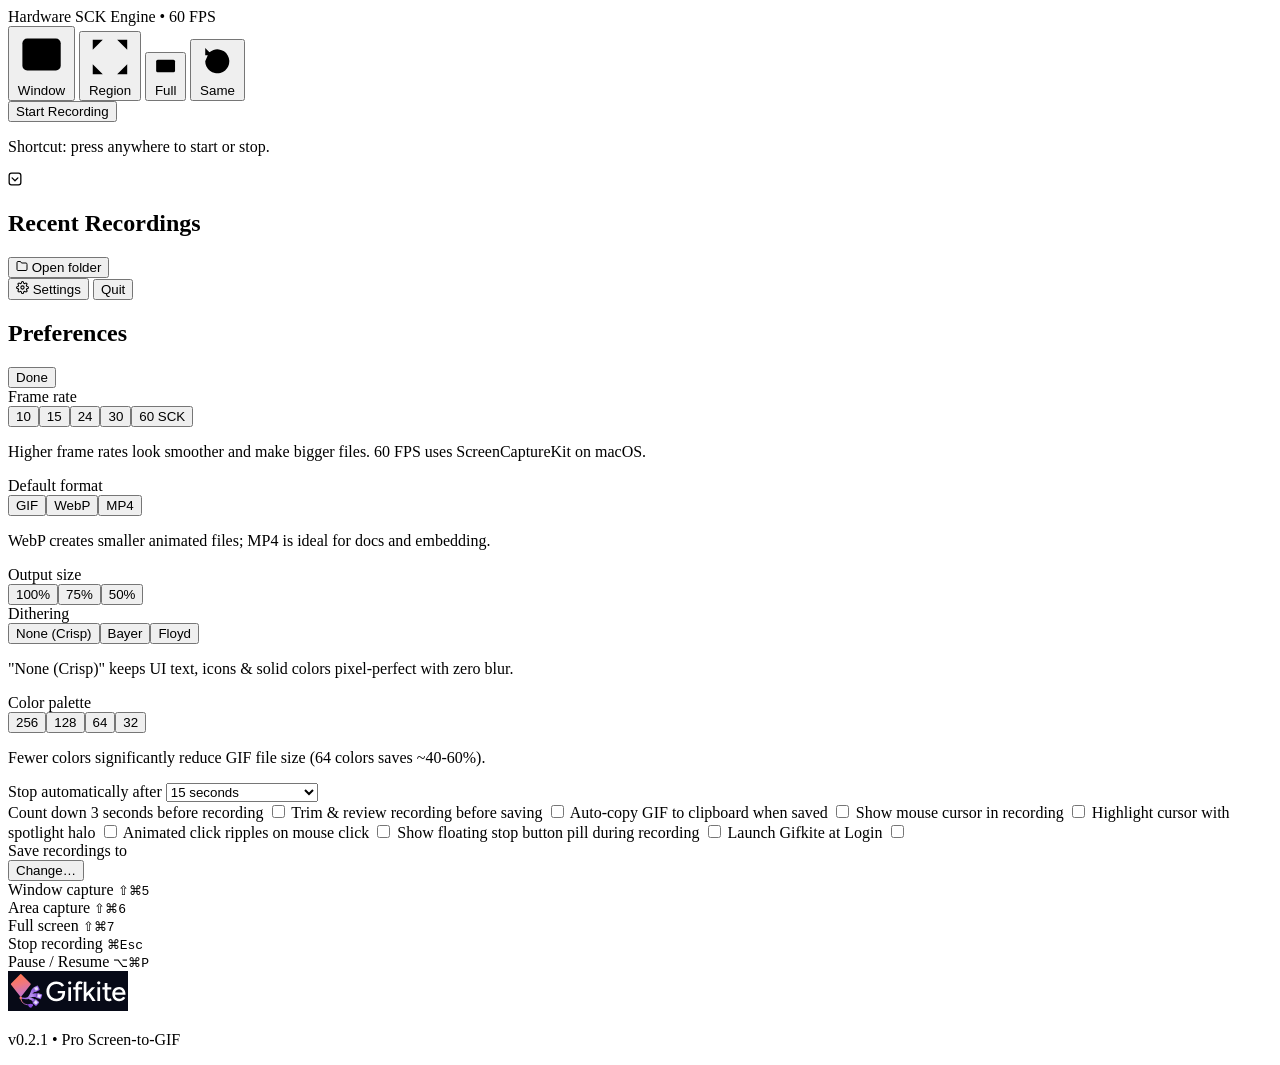
==== commit 9b53329d: "refactor: bump version to v0.2.1 across configuration, scripts, and documentation" ====
--- a/frontend/index.html
+++ b/frontend/index.html
@@ -263,7 +263,7 @@
 
     <div class="settings-branding">
       <img src="/assets/gifkite-logo-dark.svg" alt="Gifkite" class="settings-logo" width="120">
-      <p class="settings-version">v0.2.0 • Pro Screen-to-GIF</p>
+      <p class="settings-version">v0.2.1 • Pro Screen-to-GIF</p>
     </div>
   </section>
 
